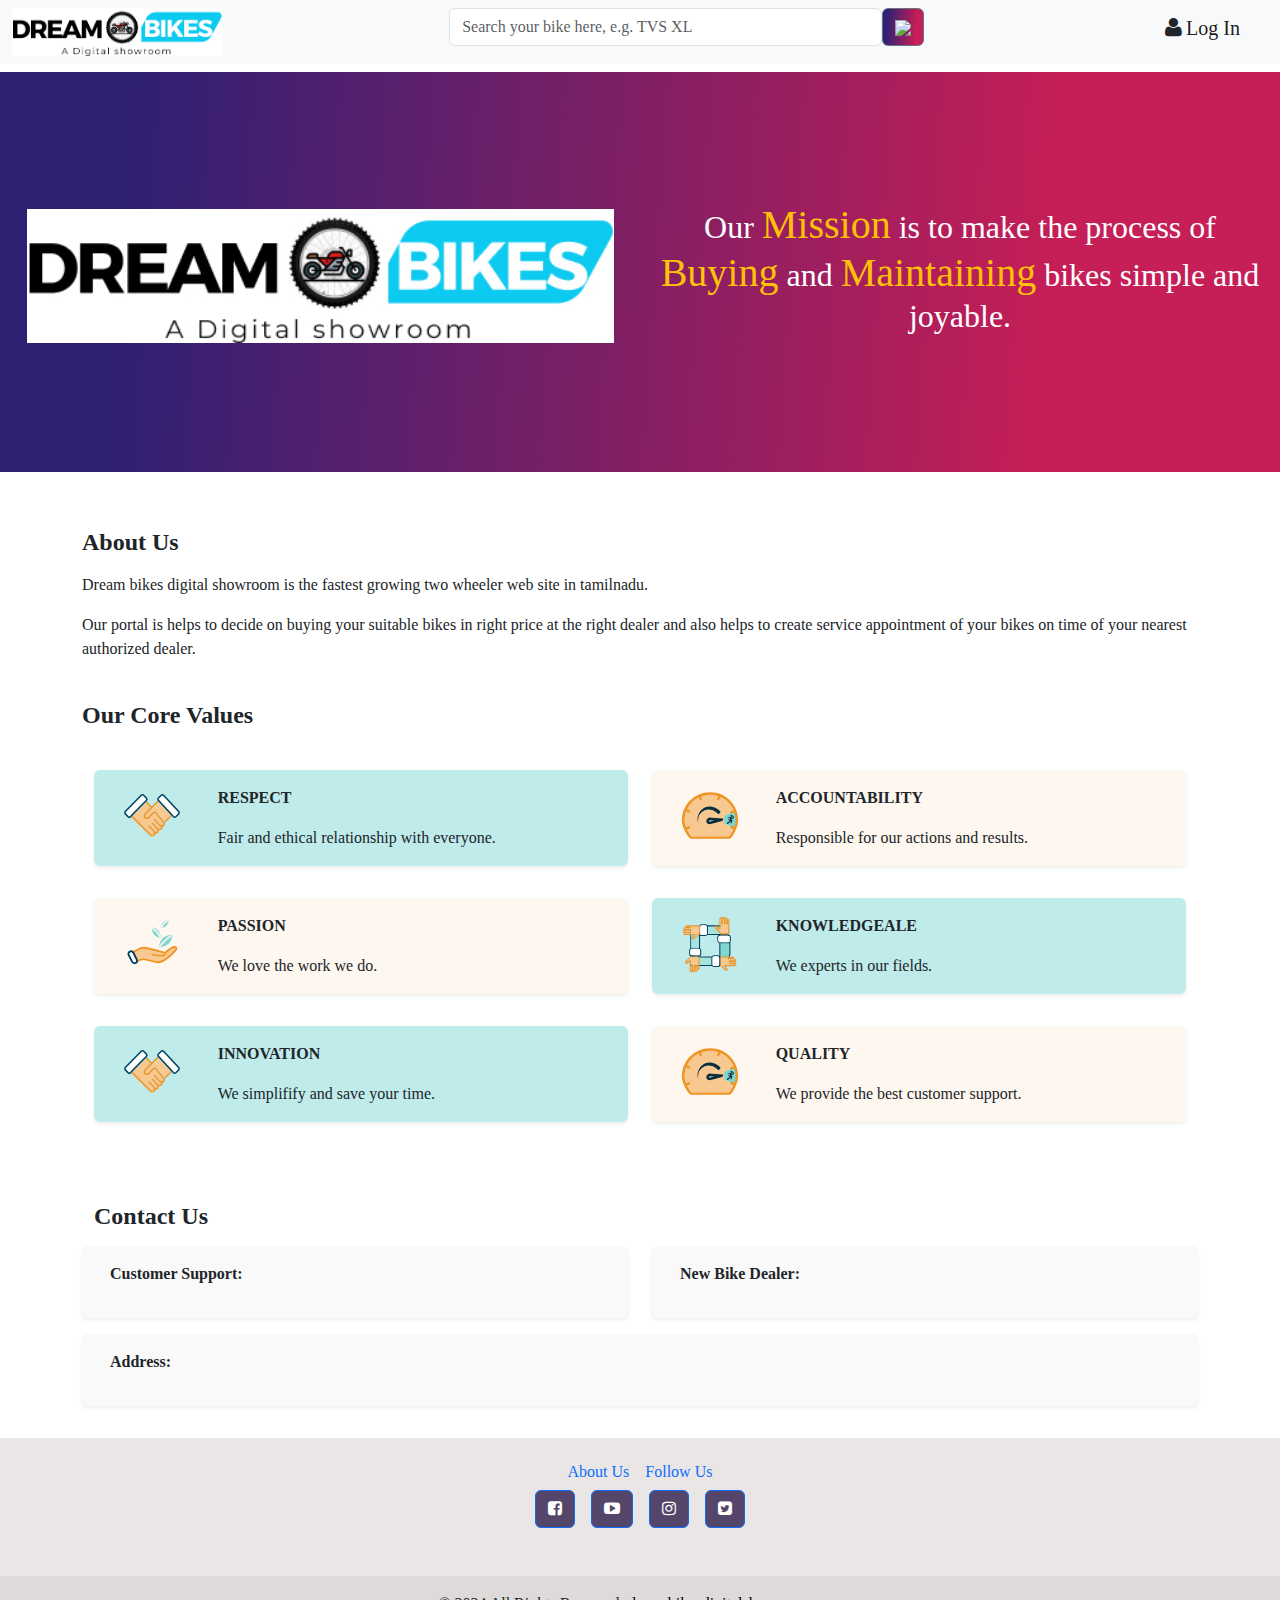
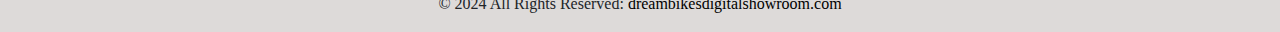
==== aboutus.html @ 4c4a3994 "review" ====
<!DOCTYPE html>
<html lang="en">

<head>
    <meta charset="UTF-8">
    <meta http-equiv="X-UA-Compatible" content="IE=edge">
    <meta name="viewport" content="width=device-width, initial-scale=1.0, maximum-scale=1.0, user-scalable=0" />
    <title>Dream Bikes</title>
    <meta name="keywords"
          content="Get Your Dream Bike With best Price">
    <meta name="description"
          content="Get Your Dream Bike With best Price">
    <link rel="shortcut icon" href="assets/images/favicon/favicon.png">
    <meta name="msapplication-TileColor" content="#ffffff">
    <meta name="msapplication-TileImage" content="/ms-icon-144x144.png">
    <meta name="theme-color" content="#ffffff">
    <meta name="google-site-verification" content="a_r0SxdW-AjEZpv1GcTiHQPYIkS2AwSXOsplBI5V914" />
    <link rel="stylesheet" type="text/css" href="assets/css/bootstrap.min.css" />
    <link rel="stylesheet" type="text/css" href="assets/css/jquery.ui.css">
    <link href="https://fonts.googleapis.com/css?family=Roboto:100,300,400,500,700,900" rel="stylesheet">
    <link rel="stylesheet" type="text/css" href="assets/css/owl.carousel.min.css">
    <link rel="stylesheet" type="text/css" href="assets/css/vendor.css">
    <link rel="stylesheet" type="text/css" href="assets/css/styles.css?ver=1.9" />
    <link rel="stylesheet" type="text/css" href="assets/css/font-awesome.min.css" />
    <link rel="stylesheet" href="owlcarousel/owl.carousel.min.css">
    <link rel="stylesheet" href="owlcarousel/owl.theme.default.min.css">
    <script src="https://code.jquery.com/jquery-3.5.1.slim.min.js"></script>
    <script src="https://cdn.jsdelivr.net/npm/@popperjs/core@2.5.4/dist/umd/popper.min.js"></script>
    <script src="https://maxcdn.bootstrapcdn.com/bootstrap/4.5.2/js/bootstrap.min.js"></script>
    <script src="assets/js/jquery.min.js"></script>
    <script src="assets/js/jquery.ui.js"></script>
    <script src="assets/js/popper.min.js" defer></script>
    <script src="assets/js/bootstrap.min.js" defer></script>
    <script src="assets/js/owl.carousel.min.js" defer></script>
    <script src="assets/js/scripts.js?ver=2.0" defer></script>
    <script src="assets/js/Common.js?ver=2.0" defer></script>
    <link href="https://cdn.jsdelivr.net/npm/bootstrap@5.3.1/dist/css/bootstrap.min.css" rel="stylesheet">
    <script src="https://cdn.jsdelivr.net/npm/bootstrap@5.3.1/dist/js/bootstrap.bundle.min.js"></script>
    <script src="jquery.min.js"></script>
    <script src="owlcarousel/owl.carousel.min.js"></script>
    <script src="https://unpkg.com/aos@2.3.1/dist/aos.js"></script>
    <script src="assets/js/jquery_Clookies.js"></script>
    <link href="https://unpkg.com/aos@2.3.1/dist/aos.css" rel="stylesheet">

    <style>
        .offer-btn {
            width: 100%;
            height: 48px;
            color: #fff;
            background-color: #e53012;
            font-size: 18px;
            font-weight: 700;
            border: none;
            border-radius: 5px;
        }

        .specs {
            display: flex;
            justify-content: space-around;
        }
        /* Tooltip styling */
        .tooltip-inner {
            background-color: #333; /* Tooltip background color */
            color: #fff; /* Tooltip text color */
            border-radius: 4px; /* Tooltip border radius */
            padding: 5px 10px; /* Tooltip padding */
            font-size: 14px; /* Tooltip font size */
        }

        /* Tooltip arrow styling */
        .arrow::before {
            border-top-color: #333 !important; /* Tooltip arrow color */
        }
        /* Styling for Mobile Number input */
        .leadinput {
            border: 2px solid #6ab8ff; /* Red border */
            border-radius: 5px;
            padding: 8px;
        }
        .toast {
            position: fixed;
            top: 20px; /* Adjust top position */
            right: 20px; /* Adjust right position */
            background-color: green;
            padding: 10px 20px;
            border-radius: 5px;
            z-index: 9999;
            display: none;
            color: white
        }

        .hide {
            display: none;
        }

        .show {
            display: block;
        }

        @media (min-width: 768px) {
            #about-us{
            background-image: url('./assets/images/about-us-d_cleanup.jpg');
            background-position: center center;
            background-repeat: no-repeat;
            background-size: 100% 100%;
            height: 400px !important;
            display: flex;
            justify-content: center;
            align-items: center;
        }  
        }

        #about-us{
            /* background-image: url('./assets/images/about-us-d_cleanup.jpg'); */
            background-position: center center;
            background-repeat: no-repeat;
            background-size: 100% 100%;
            height: auto;
            display: flex;
            justify-content: center;
            align-items: center;
            /* background-color: #239ed1; */
            background: linear-gradient(94deg, rgb(48 32 116) 2%, rgb(48 32 116) 11%, rgb(198 30 86) 82%, rgb(198 30 86) 96%);
            margin-top: 1rem;
        }

        .bg-respect{
            background-color: #bfebeb;
        }

        .bg-respect1{
            background-color: #fef7ef;
        }
        .contact-bg{
            background-color:#f9f9f9;
        }

    </style>
</head>

<body>
    <header style="height: 56px;width: 100%;">
        <nav class="navbar navbar-light bg-light fixed-top">
            <div class="container-fluid">
                <div class="row w-100">
                    <div class="col-3">
                        <div class="d-flex">

                            <div></div>
                            <img src="assets/images/logo_png.jpg" alt="Bike logo" class="bike-logo" onclick="frontpage()">
                            <h3 class="mx-2" onclick="frontpage()"></h3>
                        </div>
                    </div>
                    <div class="col-7">
                        <div class="row">
                            <div class="col pr-0">
                                <form class="form-inline d-flex justify-content-center">
                                    <input type="search" id="form1" class="form-control w_80" placeholder="Search your bike here, e.g. TVS XL" onkeyup="searchCity()" />

                                    <!-- <button class="btn btn-outline-success my-2 my-sm-0" type="submit">Search</button> -->
                                    <button type="button" class="btn btn-outline-secondary text-white purple1 ">
                                        <img src="./assets/images/Search.svg" style="height:20px">
                                    </button>
                                </form>
                                <div id="autocompleteResults1" class="w_80"></div>

                            </div>

                        </div>
                    </div>
                    <div class="col-2 p-0">
                        <div class="d-flex justify-content-md-end">
                            <div class="d-flex align-items-center">
                                <i class="fa fa-user fa-lg " aria-hidden="true"> </i>
                            </div>
                            <a class="navbar-brand pl-1" href="login.html" id="loginlable"> Log In</a>
                            <a class="navbar-brand pl-1" id="loginUserName" onclik="Logout()" style="display:none"></a>
                        </div>
                    </div>
                </div>

            </div>
        </nav>
    </header>
    
    <section id="about-us" class="container-fluid">
        <div class="row">
            <div class="col-md-6 d-flex justify-content-center mt-2">
                <img src="assets/images/logo_png.jpg" alt="Bike logo" class="img-fluid">
            </div>
            <div class="col-md-6 my-md-0 my-3 align-self-center text-center">
                <p class="h2 text-white">
                    Our <span class="h1 text-warning">Mission</span>  is to make the process of <span class="h1 text-warning">Buying</span>  and <span class="h1 text-warning">Maintaining</span>   bikes simple and joyable.
                </p>
            </div>
        </div>
    </section>

    <section class="container my-5">
        <div class="row">
            <div class="col-md-12 my-2">
                <p class="h4 fw-bold">About Us</p>

            </div>

            <div class="col-md-12">
                <p>Dream bikes digital showroom is the fastest growing two wheeler web site in tamilnadu.</p>
                <p>Our portal is helps to decide on buying your suitable bikes in right price at the right dealer and also helps to create service appointment of your bikes on time of your nearest authorized dealer. </p>
            </div>

            <div class="col-md-12">
                <p class="fw-bold h4 mt-4 mb-2">Our Core Values</p>
            </div>

            <div class="col-md-12 my-3">
                <div class="row mx-0">
                    <div class="col-md-6 my-3">
                        <div class="card shadow-sm border-0 bg-respect">
                            <div class="card-body">
                                <div class="row mx-0">
                                    <div class="col-md-2 col-3">
                                        <img src="./assets/images/icon-respect.svg" class="img-fluid" alt="">
                                    </div>
                                    <div class="col-md-10 col-9 align-self-center">
                                        <div class="row mx-0">
                                            <div class="col-md-12">
                                                <p class="fw-bold text-uppercase">Respect</p>
                                            </div>
                                            <div class="col-md-12">
                                                Fair and ethical relationship with everyone.
                                            </div>
                                        </div>
                                    </div>
                                </div>
                            </div>
                        </div>

                    </div>
                    <div class="col-md-6 my-3">
                        <div class="card shadow-sm border-0 bg-respect1">
                            <div class="card-body">
                                <div class="row mx-0">
                                    <div class="col-md-2 col-3">
                                        <img src="./assets/images/icon-agile.svg" class="img-fluid" alt="">
                                    </div>
                                    <div class="col-md-10 col-9 align-self-center">
                                        <div class="row mx-0">
                                            <div class="col-md-12">
                                                <p class="fw-bold text-uppercase">Accountability </p>
                                            </div>
                                            <div class="col-md-12">
                                                Responsible for our actions and results.
                                            </div>
                                        </div>
                                    </div>
                                </div>
                            </div>
                        </div>

                    </div>
                    <div class="col-md-6 my-3">
                        <div class="card shadow-sm border-0 bg-respect1">
                            <div class="card-body">
                                <div class="row mx-0">
                                    <div class="col-md-2 col-3">
                                        <img src="./assets/images/icon-ownership.svg" class="img-fluid" alt="">
                                    </div>
                                    <div class="col-md-10 col-9 align-self-center">
                                        <div class="row mx-0">
                                            <div class="col-md-12">
                                                <p class="fw-bold text-uppercase">Passion </p>
                                            </div>
                                            <div class="col-md-12">
                                                We love the work we do.
                                            </div>
                                        </div>
                                    </div>
                                </div>
                            </div>
                        </div>

                    </div>
                    <div class="col-md-6 my-3">
                        <div class="card shadow-sm border-0 bg-respect">
                            <div class="card-body">
                                <div class="row mx-0">
                                    <div class="col-md-2 col-3">
                                        <img src="./assets/images/icon-we-before-i.svg" class="img-fluid" alt="">
                                    </div>
                                    <div class="col-md-10 col-9 align-self-center">
                                        <div class="row mx-0">
                                            <div class="col-md-12">
                                                <p class="fw-bold text-uppercase">Knowledgeale</p>
                                            </div>
                                            <div class="col-md-12">
                                                We experts in our fields.
                                            </div>
                                        </div>
                                    </div>
                                </div>
                            </div>
                        </div>

                    </div>
                    <div class="col-md-6 my-3">
                        <div class="card shadow-sm border-0 bg-respect">
                            <div class="card-body">
                                <div class="row mx-0">
                                    <div class="col-md-2 col-3">
                                        <img class="img-fluid" src="./assets/images/icon-respect.svg" alt="">
                                    </div>
                                    <div class="col-md-10 col-9 align-self-center">
                                        <div class="row mx-0">
                                            <div class="col-md-12">
                                                <p class="fw-bold text-uppercase">Innovation</p>
                                            </div>
                                            <div class="col-md-12">
                                                We simplifify and save your time.
                                            </div>
                                        </div>
                                    </div>
                                </div>
                            </div>
                        </div>

                    </div>
                    <div class="col-md-6 my-3">
                        <div class="card shadow-sm border-0 bg-respect1">
                            <div class="card-body">
                                <div class="row mx-0">
                                    <div class="col-md-2 col-3">
                                        <img class="img-fluid" src="./assets/images/icon-agile.svg" alt="">
                                    </div>
                                    <div class="col-md-10 col-9 align-self-center">
                                        <div class="row mx-0">
                                            <div class="col-md-12">
                                                <p class="fw-bold text-uppercase">Quality </p>
                                            </div>
                                            <div class="col-md-12">
                                                We provide the best customer support.
                                            </div>
                                        </div>
                                    </div>
                                </div>
                            </div>
                        </div>

                    </div>

                </div>
            </div>
        </div>
    </section>

    <section class="contact-us my-4">
        <div class="container">
            <div class="row mx-0">
                <div class="col-md-12">
                    <p class="fw-bold h4">
                        Contact Us
                    </p>
                </div>
            </div>
            <div class="row">
                <div class="col-md-6 my-2">
                    <div class="card shadow-sm border-0 contact-bg">
                        <div class="card-body">
                            <div class="row mx-0">
                                <div class="col-md-4">
                                    <p class="fw-bold">Customer Support:</p>
                                </div>
                                <div class="col-md-8">
                                    <p class="fw-bold" id="customer-support"></p>
                                </div>
                            </div>
                        </div>
                    </div>
                </div>
                <div class="col-md-6 my-2">
                    <div class="card shadow-sm border-0 contact-bg">
                        <div class="card-body">
                            <div class="row mx-0">
                                <div class="col-md-4 align-self-center">
                                    <p class="fw-bold">New Bike Dealer:</p>
                                </div>
                                <div class="col-md-8 align-self-center">
                                    <p class="fw-bold" id="bikeDealer"></p>
                                </div>
                            </div>
                        </div>
                    </div>
                </div>
                <div class="col-md-12 my-2">
                    <div class="card shadow-sm border-0 contact-bg">
                        <div class="card-body">
                            <div class="row mx-0">
                                <div class="col-md-4 align-self-center">
                                    <p class="fw-bold">Address:</p>
                                </div>
                                <div class="col-md-8 align-self-center">
                                    <p class="fw-bold" id="aboutAddress"></p>
                                </div>
                            </div>
                        </div>
                    </div>
                </div>
            </div>
        </div>
    </section>


    <div class="container-fluid mt-3 p-0 ml-0 mr-0">
        <footer class="text-center text-lg-start" style="background-color: #e9e6e5;">
            <!-- Grid container -->
            <div class="container p-4">
                <!--Grid row-->
                <div class="row">
                    <!--Grid column-->
                    <div class="col-md-12 mb-4 mb-md-0">
                        <div class="d-flex justify-content-center gap-3">
                            <h6><a href="./aboutus.html" target="_blank">About Us</a></h6>
                            <h6 style="color: rgba(var(--bs-link-color-rgb))">Follow Us</h6>
                        </div>
                       

                    </div>
                    <!--Grid column-->
                    <!--Grid column-->
                    <div class=" col-md-12 mb-4 mb-md-0">
                        

                        <section class="mb-4 d-flex justify-content-center">
                            <!-- Facebook -->
                            <button type="button" class="btn btn-primary btn-floating mx-2" style="background-color: #54456b;">
                                <i class="fa fa-facebook-square" aria-hidden="true"></i>
                            </button>
                            <button type="button" class="btn btn-primary  btn-floating mx-2" style="background-color: #54456b;">
                                <i class="fa fa-youtube-play" aria-hidden="true"></i>
                            </button>
                            <button type="button" class="btn btn-primary btn-floating mx-2" style="background-color: #54456b;">
                                <i class="fa fa-instagram" aria-hidden="true"></i>
                            </button>
                            <button type="button" class="btn btn-primary btn-floating mx-2" style="background-color: #54456b;">
                                <i class="fa fa-twitter-square" aria-hidden="true"></i>
                            </button>
                        </section>
                    </div>
                    <!--Grid column-->
                </div>
                <!--Grid row-->
            </div>
           
            <!-- Grid container -->
            <!-- Copyright -->
            <div class="text-center p-3" style="background-color: rgba(0, 0, 0, 0.05);">
                © 2024 All Rights Reserved:
                <a class="text-black" href="https://dreambikesdigitalshowroom.com/">dreambikesdigitalshowroom.com</a>
            </div>
            <!-- Copyright -->
        </footer>

    </div>
   <script>
    function frontpage() {
        location.href = "./index.html";
    }
   </script>
</body>
</html>
---- assets/css/styles.css ----
*:focus {
    outline: none !important;
	box-shadow: none !important;
}
@font-face {
    font-family: Barlow;
    src: url("../fonts/Barlow.ttf") format('truetype'), url('../fonts/Barlow.ttf') format('truetype');
    font-weight: 400;
    font-style: normal
    /* #880e4f */
}
body{
	font-family: Barlow !important;
	font-size: 14px;
	-webkit-touch-callout: none;
    background: #fff;
    color: #484848;
    overflow: unset;
	scroll-behavior: smooth;
	margin: 0;
	height: auto;
}
a{
    text-decoration: none !important;
}
.loader-parent{
    position: fixed;
    width: 100%;
    height: 100%;
    background: rgba(255, 255, 255, 0.5);
    top: 0;
    left: 0;
    display: flex;
    align-items: center;
    justify-content: center;
    z-index: 9999; }
  
  .nb-spinner {
    width: 75px;
    height: 75px;
    margin: 0;
    background: transparent;
    border-top: 4px solid #0067ab;
    border-right: 4px solid transparent;
    border-radius: 50%;
    -webkit-animation: 1s spin linear infinite;
    animation: 1s spin linear infinite; }
   
   .cursor-pointer{
    cursor: pointer;
  }
  .card-img-top {
    width: 70% !important;
}
.purple1{
    background: linear-gradient(94deg, rgb(48 32 116) 2%, rgb(48 32 116) 11%,rgb(198 30 86) 82%, rgb(198 30 86) 96%);
}
.reviewinput{
    width: 26px;
    height: 26px;
    color: #484848;
    border-radius: 80%;
    text-align: center;
    border-color: green;
    background-color: white;
    font-weight: 600;
}
td, th {
    border: 1px solid #dddddd;
    text-align: left;
    padding: 8px;
  }
html,body{
	height: 100%;
}
h4{
	font-size: 18px
}
.f12{
	font-size: 12px;
}
.participate{
    margin-top: 2rem !important;
}
#back-img{
	background-image: url("../images/home-top-banner-4.jpg");
	background-color: black;
	background-position: center top;
	height: 490px;
	width: auto;
}
.pt-14{
	padding-top: 14rem!important;
}
.search{
	margin-top: 30px;
    background: #fff;
    padding: 6px 10px;
    position: relative;
    border-radius: 50px;
    text-align: left;
    border: 1px solid #ffe2d9;
}
.search-btn{
	position: absolute;
    top: 0;
    right: 0;
    bottom: 0;
    border: 0;
    background: none;
    font-size: 16px;
    padding: 0 20px;
    background: #ff5821;
    color: #fff;
    transition: 0.3s;
    border-radius: 50px;
    box-shadow: 0px 2px 15px rgba(0, 0, 0, 0.1);
}
.b-0{
	border: 0 !important;
}
.trade-class {
    background-color: #FFFFFF;
    width: 17%;
    padding: 20px;
    border-radius: 8px;
    box-shadow: 0px 0px 12px #0000000a;
    text-align: center;
	border:1px solid #ebebeb;
}
.index-class1_0 {
    display: flex;
    gap: 25px;
    place-content: center;
    width: 100%;
    flex-wrap: wrap;
}
.owl-carousel .owl-nav .owl-next img, .owl-carousel .owl-nav .owl-prev img {
    width: 30px;
    border-radius: 50px !important;
    border: 1px solid #5e50ad;
}
.owl-carousel .owl-nav .owl-next, .owl-carousel .owl-nav .owl-prev {
    height: 36px;
    width: 36px; 
    box-shadow: none;
    -webkit-box-shadow: none;
    -moz-box-shadow: none; 
    background: transparent !important;
    margin: 0 !important;
    border-radius: 50px !important;
}
.owl-next {
    transform: rotate(180deg);
}
.owl-nav{
    top: 100%;
    bottom: 160px;
    text-align: center;
    left: 0;
    right: 0;
    position: relative !important;
    display: flex;
    float: right;
    width: 100%;
    height: 36px;
    margin: 20px auto;
}
.owl-nav .owl-next{
    right: 0px;
}
.owl-nav .owl-prev{
    left: 0px;
}
/* .clr .owl-item.active.center {
    width: auto !important;
} */
.container.textimonialsection.mt-5 {
    height: 235px;
    margin-top: 1px !important;
}
.textimonialsection .owl-item.active .testimonial-class1 h5{
    color: #333333;
}
.textimonialsection .owl-item.active.center{
    /* background-color: #5E50AD; */
    /* border-radius: 5%; */
    color: #FFFFFF;
    min-height: 200px;
    /* background-image: url(../images/SBINEW/landpage_image.jpg); */
    background-position: center;
    /* box-shadow: 3px 2px 12px #0000000a; */
    background-size: cover;
}
.owl-nav {
    width: 100%;
    position: absolute;
    top: 45%;
}

.owl-nav .owl-prev, .owl-nav .owl-next {
    position: absolute;
}

.owl-nav .owl-prev {
    left: 0px;
}

.owl-nav .owl-next {
    right: 0px;
}

.owl-nav .prev-slide {
    position: absolute;
    width: 55px;
    height: 55px;
    margin-left: -23px;
} 
.owl-nav .next-slide {
    position: absolute;
    width: 55px;
    height: 55px;
    margin-left: -30px;
} 
.bikeshadow:hover{
    box-shadow:0 8px 16px 0 rgba(0, 0, 0, 0.2)
}
/* .bikeshadow :hover{
    transform: scale(1.1);
} */

@-webkit-keyframes spin {
    from {
      -webkit-transform: rotate(0deg);
      transform: rotate(0deg); }
    to {
      -webkit-transform: rotate(360deg);
      transform: rotate(360deg); } }
  
  @keyframes spin {
    from {
      -webkit-transform: rotate(0deg);
      transform: rotate(0deg); }
    to {
      -webkit-transform: rotate(360deg);
      transform: rotate(360deg); } 
  }
  @media   (min-width:375px){
    .w_80 {
        width: 80% !important;
    }
}
@media only screen and (max-width: 600px) {
	.trade-class{
        width: 44%;
        padding: 20px;
    }
    /* .w_80 {
        width: 100% !important;
    } */
    .circle {
        position: absolute;
        border-radius: 50%;
        width: 24% !important;
        height: 40% !important;
        top: 50%;
        left: 50%;
        transform: translate(-50%, -50%);
    }
    .bike-logo{
        width: 100px !important;
    }
	.index-class1_0{
        display: flex; 
        gap: 20px; 
        place-content: center;
        width: 100%;
        flex-wrap: wrap;
    }
    .amazon{
        border-style: dotted;
        width: 100% !important;
        padding: 3px;
    }
    .participate{
        margin-top: 0rem ;
    }
}
.item-card-title i{  
    font-size:15px;
    transition:1s;
    cursor:pointer;
    color:#ffa710
  }
  .card-title i:hover{
    transform: scale(1.25) rotate(100deg); 
    color:#18d4ca;
    
  }
  /* .card:hover{
    transform: scale(1.05);
    box-shadow: 10px 10px 15px rgba(0,0,0,0.3);
  } */
  .card-text{
    height:40px;  
  }
  
  .card::before, .card::after {
    position: absolute;
    top: 0;
    right: 0;
    bottom: 0;
    left: 0;
    transform: scale3d(0, 0, 1);
    transition: transform .3s ease-out 0s;
    background: rgba(255, 255, 255, 0.1);
    content: '';
    pointer-events: none;
  }
  .card::before {
    transform-origin: left top;
  }
  .card::after {
    transform-origin: right bottom;
  }
  .card:hover::before, .card:hover::after, .card:focus::before, .card:focus::after {
    transform: scale3d(1, 1, 1);
  }

  /* .loveback-img{
	background-image: url("../images/get-final-price-banner.jpg");
	background-color: black;
	background-position: center top;
	height: 490px;
	width: auto;
} */
.loveback-img{
 background:linear-gradient(rgba(0, 0, 0, 0.31), rgba(0, 0, 0, 0.31)) 0% 0% / cover, url("../images/get-final-price-banner.jpg") center center no-repeat;
    margin-top: 20px;
    margin-bottom: 20px;
    height: 450px;
}
.h-550{
    height: 550px;
}
.f-12{
    font-size: 12px;
}
.f-14{
    font-size: 14px;
}
.w_80 {
    width: 60% !important;
}
.border_green{
    border-color: #7fd7cf !important;
 
}
.border_color{
    border-style: solid;
  border-width: 2px;
  border-image: linear-gradient(94deg, rgb(31 31 64) 2%, rgb(164 35 98) 11%,rgb(204 9 74) 82%, rgb(39 37 71) 96%) 1 !important;

}
.cardlogback{
    background: linear-gradient(94deg, rgb(31 31 64) 2%, rgb(164 35 98) 11%,rgb(204 9 74) 82%, rgb(39 37 71) 96%);
    color: white !important;
    font-size: 18px;
}
.img-fluid1{
    width: 15%;
}
.border_red{
    color: red;
    border: 1px solid red;
}
.amazon{
    border-style: dotted;
    width: 85%;
    padding: 3px;
}
.ms-n5{
    border-radius: 6px 0px 0px 6px !important;
}
.br-7{
    border-radius: 7px;
}
.pt-7{
    padding-top: 7rem !important;
}

body{background-color:#eee}.btn-sm{width:100px}.card{width:100%;background-color:#fff}

.w-80{
    width: 80% !important
    ;
}

.text-grey{
    color: #aaa;
}
.mb-12{
    margin-bottom: 12px;
}
.card-bg{
    background-color: #f9f9f9;
}
.carousel-dark .carousel-indicators [data-bs-target] {
    background-color: white !important;
}
/* .card-color{
    background: #f9f9f9;
} */
.bike-logo{
    width: 210px;
}
.footer-sec{
    background: #002b51;
    color: white;
  }
  
  .copy {
    font-size: 12px;
    padding: 10px;
    border-top: 1px solid #FFFFFF;
  }
  .table_border{
    border-color: white !important;
    border-radius: 5%;
  }
  .table-bordered {
    width: 100%;
    border-collapse: collapse;
}
.table-bordered td {
    border: 1px solid white;
    border-radius: 5%;
    padding: 10px;
}
.table-bordered img {
    max-width: 100%;
    height: auto;
    display: block;
    margin: 0 auto;
}

/* Media query for mobile view / */
@media (max-width: 768px) {
    .table-bordered tr {
        display: block;
    }
    .table-bordered td {
        width: 20%; 
        box-sizing: border-box;
        clear: both;
    }
}

.mt-6{
    margin-top: 6rem!important;
}

.f-15{
    font-size: 15px;
}

.image-container{
    background-size: contain;
    background-position: center;
    background-repeat: no-repeat;
    width: 100%;
    height: 100%;
}
.autocomplete-option {
    padding: 10px;
    cursor: pointer;
    background-color: #fff; 
    border-bottom: 1px solid #d4d4d4;
  }
  .autocomplete-option:hover{
    background-color: #0a58ca;
    color: #fff;
  }
  .autocomplete-option:active{
    background-color: #0a58ca;
    color: #fff;
  }
  #pincodeResult{
    display: none;
  }
/* .form-outline {
    position: relative;
    margin-bottom: 1rem; 
  }
  
  .form-label {
    position: absolute;
    top: 0;
    left: 0;
    transform: translateY(-50%);
    pointer-events: none; 
    transition: all 0.3s ease; 
  }
  
  .form-control:focus + .form-label,
  .form-control:not(:placeholder-shown) + .form-label {
    font-size: 0.75rem; 
    transform: translateY(-100%);
    color: #6c757d; 
  }*/
  .h-400{
    background-color: black;
	background-position: center top;
	height: 360px;
  }
  /* .carousel-control-prev-icon {
    background-image: url('../assets/images/leftarrowNew.png') !important;
  } */

  .wrapper {
    width: 500px;
    height: 500px;
    position: absolute;
    left: 50%;
    top: 50%;
    transform: translate(-50%, -50%);
    border-radius: 5px;
    background-image: linear-gradient(to top, #accbee 0%, #e7f0fd 100%);
    overflow: hidden;
  }
  
  .wave {
    width: 1000px;
    height: 1025px;
    position: absolute;
    top: -25%;
    left: 50%;
    margin-left: -500px;
    margin-top: -500px;
    border-radius: 35%;
    background: rgba(255, 255, 255, .75);
    animation: wave 15s infinite linear;
  }
  
  @keyframes wave {
    from { transform: rotate(0deg);}
    from { transform: rotate(360deg);}
  }
  .headdesign{
  background: linear-gradient(94deg, rgb(48 32 116) 2%, rgb(48 32 116) 11%,rgb(198 30 86) 82%, rgb(198 30 86) 96%);;
    width: 100%;
    border: 2px solid #645353;
    padding: 10px;
    /* border-top-right-radius: 150px 61px; */
    color: white;
    margin-left: 2px !important;
  }
  .b_color{
    border: 2px solid black !important;
    /* border-style: solid;
    border-width: 3px !important;
    border-image: linear-gradient(94deg, rgb(31 31 64) 2%, rgb(164 35 98) 11%,rgb(204 9 74) 82%, rgb(39 37 71) 96%) 1 !important; */
  }
  .mt-9{
	margin-top: 9rem !important;
}

.w-18{
	width:18rem;
	height:18rem;
}

.w-16{
	width:16rem;
	height:16rem;
}
#showAll a:not([href]) {
    color: blue !important;
    cursor: pointer !important;
}

#showLess a:not([href]) {
    color: blue !important;
    cursor: pointer !important;
}
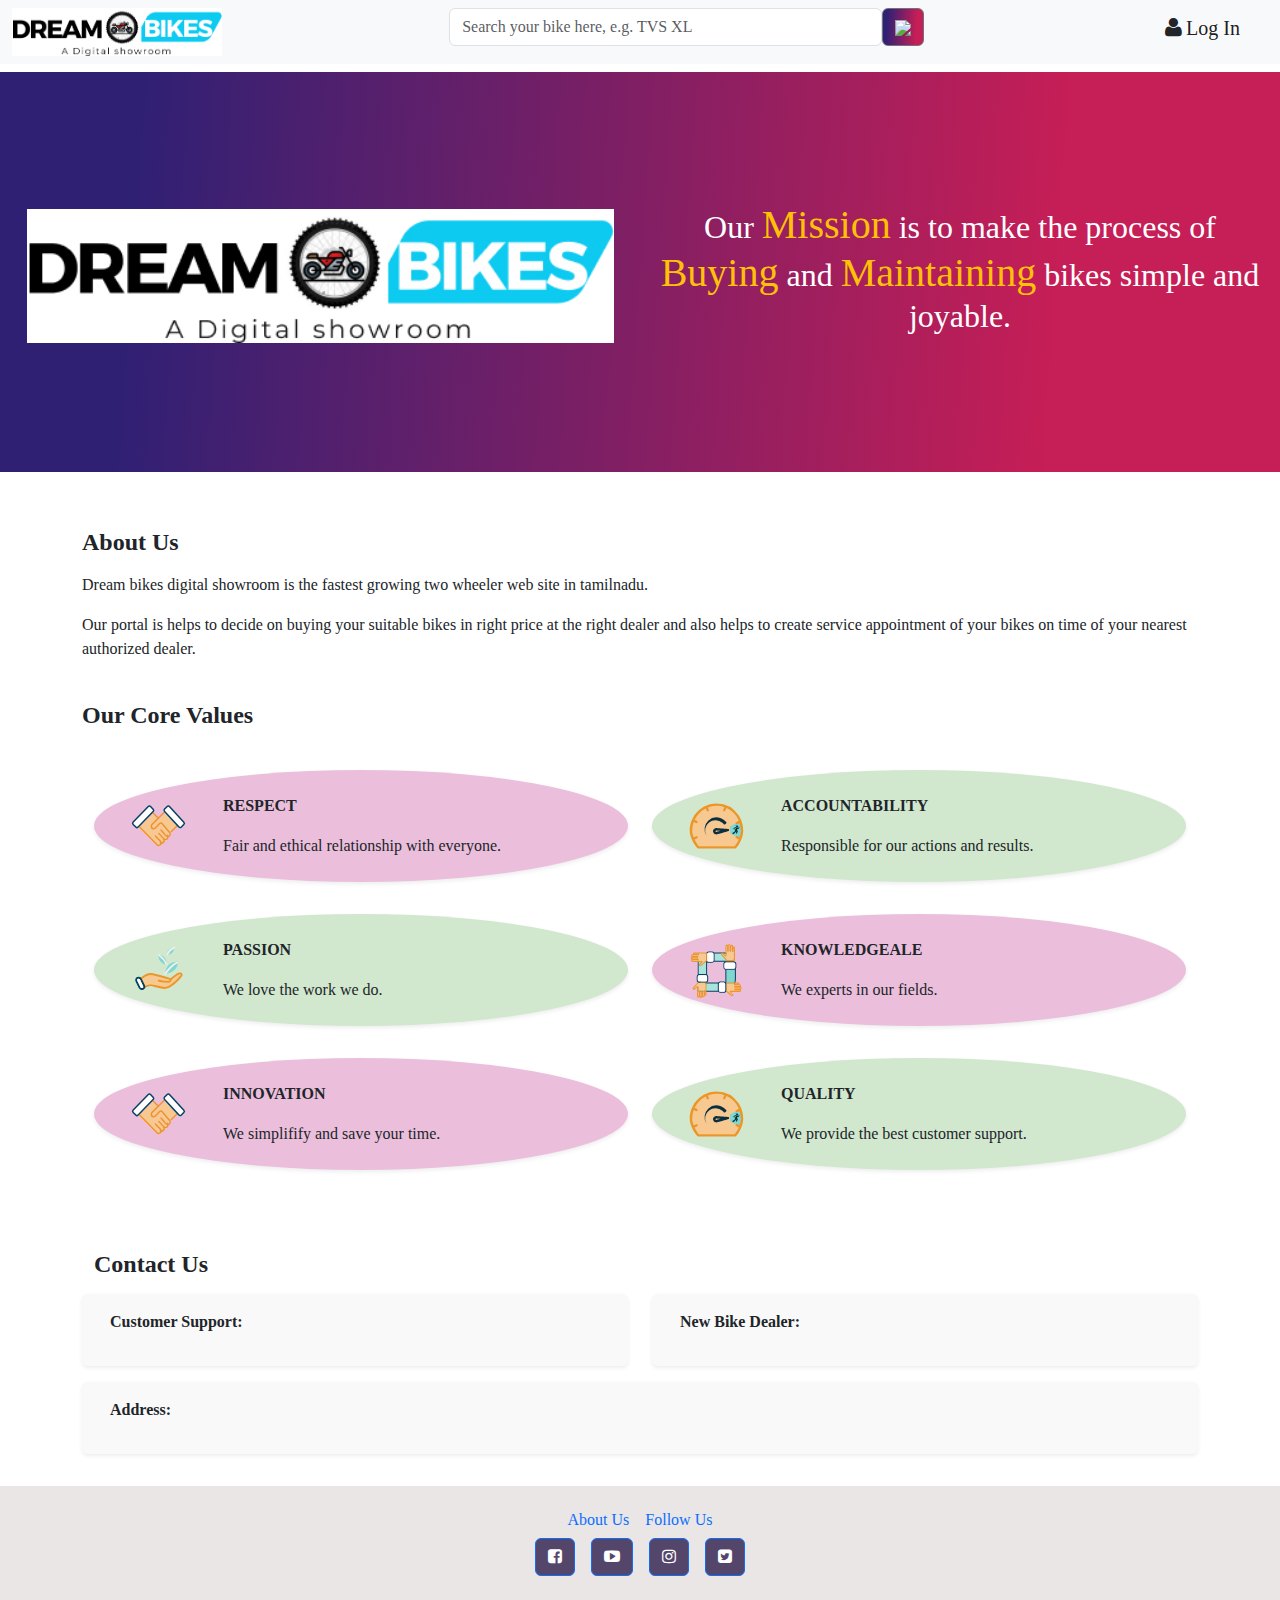
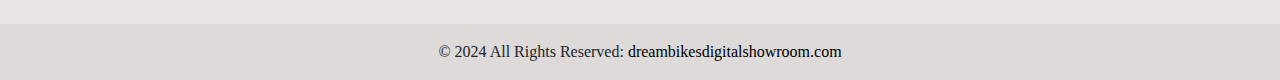
==== commit 9006e399: "review" ====
--- a/aboutus.html
+++ b/aboutus.html
@@ -32,7 +32,7 @@
     <script src="assets/js/popper.min.js" defer></script>
     <script src="assets/js/bootstrap.min.js" defer></script>
     <script src="assets/js/owl.carousel.min.js" defer></script>
-    <script src="assets/js/scripts.js?ver=2.0" defer></script>
+    <script src="assets/js/about.js?ver=2.0" defer></script>
     <script src="assets/js/Common.js?ver=2.0" defer></script>
     <link href="https://cdn.jsdelivr.net/npm/bootstrap@5.3.1/dist/css/bootstrap.min.css" rel="stylesheet">
     <script src="https://cdn.jsdelivr.net/npm/bootstrap@5.3.1/dist/js/bootstrap.bundle.min.js"></script>
@@ -125,11 +125,13 @@
         }
 
         .bg-respect{
-            background-color: #bfebeb;
+            background-color: #ebbfdc;
+            border-radius: 50%;
         }
 
         .bg-respect1{
-            background-color: #fef7ef;
+            background-color: #d1e8ce;
+            border-radius: 50%;
         }
         .contact-bg{
             background-color:#f9f9f9;
@@ -215,10 +217,10 @@
             <div class="col-md-12 my-3">
                 <div class="row mx-0">
                     <div class="col-md-6 my-3">
-                        <div class="card shadow-sm border-0 bg-respect">
-                            <div class="card-body">
-                                <div class="row mx-0">
-                                    <div class="col-md-2 col-3">
+                        <div class="card shadow-sm p-2 border-0 bg-respect">
+                            <div class="card-body">
+                                <div class="row mx-0">
+                                    <div class="col-md-2 col-3 d-flex">
                                         <img src="./assets/images/icon-respect.svg" class="img-fluid" alt="">
                                     </div>
                                     <div class="col-md-10 col-9 align-self-center">
@@ -237,10 +239,10 @@
 
                     </div>
                     <div class="col-md-6 my-3">
-                        <div class="card shadow-sm border-0 bg-respect1">
-                            <div class="card-body">
-                                <div class="row mx-0">
-                                    <div class="col-md-2 col-3">
+                        <div class="card shadow-sm p-2 border-0 bg-respect1">
+                            <div class="card-body">
+                                <div class="row mx-0">
+                                    <div class="col-md-2 col-3 d-flex">
                                         <img src="./assets/images/icon-agile.svg" class="img-fluid" alt="">
                                     </div>
                                     <div class="col-md-10 col-9 align-self-center">
@@ -259,10 +261,10 @@
 
                     </div>
                     <div class="col-md-6 my-3">
-                        <div class="card shadow-sm border-0 bg-respect1">
-                            <div class="card-body">
-                                <div class="row mx-0">
-                                    <div class="col-md-2 col-3">
+                        <div class="card shadow-sm p-2 border-0 bg-respect1">
+                            <div class="card-body">
+                                <div class="row mx-0">
+                                    <div class="col-md-2 col-3 d-flex">
                                         <img src="./assets/images/icon-ownership.svg" class="img-fluid" alt="">
                                     </div>
                                     <div class="col-md-10 col-9 align-self-center">
@@ -281,10 +283,10 @@
 
                     </div>
                     <div class="col-md-6 my-3">
-                        <div class="card shadow-sm border-0 bg-respect">
-                            <div class="card-body">
-                                <div class="row mx-0">
-                                    <div class="col-md-2 col-3">
+                        <div class="card shadow-sm p-2 border-0 bg-respect">
+                            <div class="card-body">
+                                <div class="row mx-0">
+                                    <div class="col-md-2 col-3 d-flex">
                                         <img src="./assets/images/icon-we-before-i.svg" class="img-fluid" alt="">
                                     </div>
                                     <div class="col-md-10 col-9 align-self-center">
@@ -303,10 +305,10 @@
 
                     </div>
                     <div class="col-md-6 my-3">
-                        <div class="card shadow-sm border-0 bg-respect">
-                            <div class="card-body">
-                                <div class="row mx-0">
-                                    <div class="col-md-2 col-3">
+                        <div class="card shadow-sm p-2 border-0 bg-respect">
+                            <div class="card-body">
+                                <div class="row mx-0">
+                                    <div class="col-md-2 col-3 d-flex">
                                         <img class="img-fluid" src="./assets/images/icon-respect.svg" alt="">
                                     </div>
                                     <div class="col-md-10 col-9 align-self-center">
@@ -325,10 +327,10 @@
 
                     </div>
                     <div class="col-md-6 my-3">
-                        <div class="card shadow-sm border-0 bg-respect1">
-                            <div class="card-body">
-                                <div class="row mx-0">
-                                    <div class="col-md-2 col-3">
+                        <div class="card shadow-sm p-2 border-0 bg-respect1">
+                            <div class="card-body">
+                                <div class="row mx-0">
+                                    <div class="col-md-2 col-3 d-flex">
                                         <img class="img-fluid" src="./assets/images/icon-agile.svg" alt="">
                                     </div>
                                     <div class="col-md-10 col-9 align-self-center">
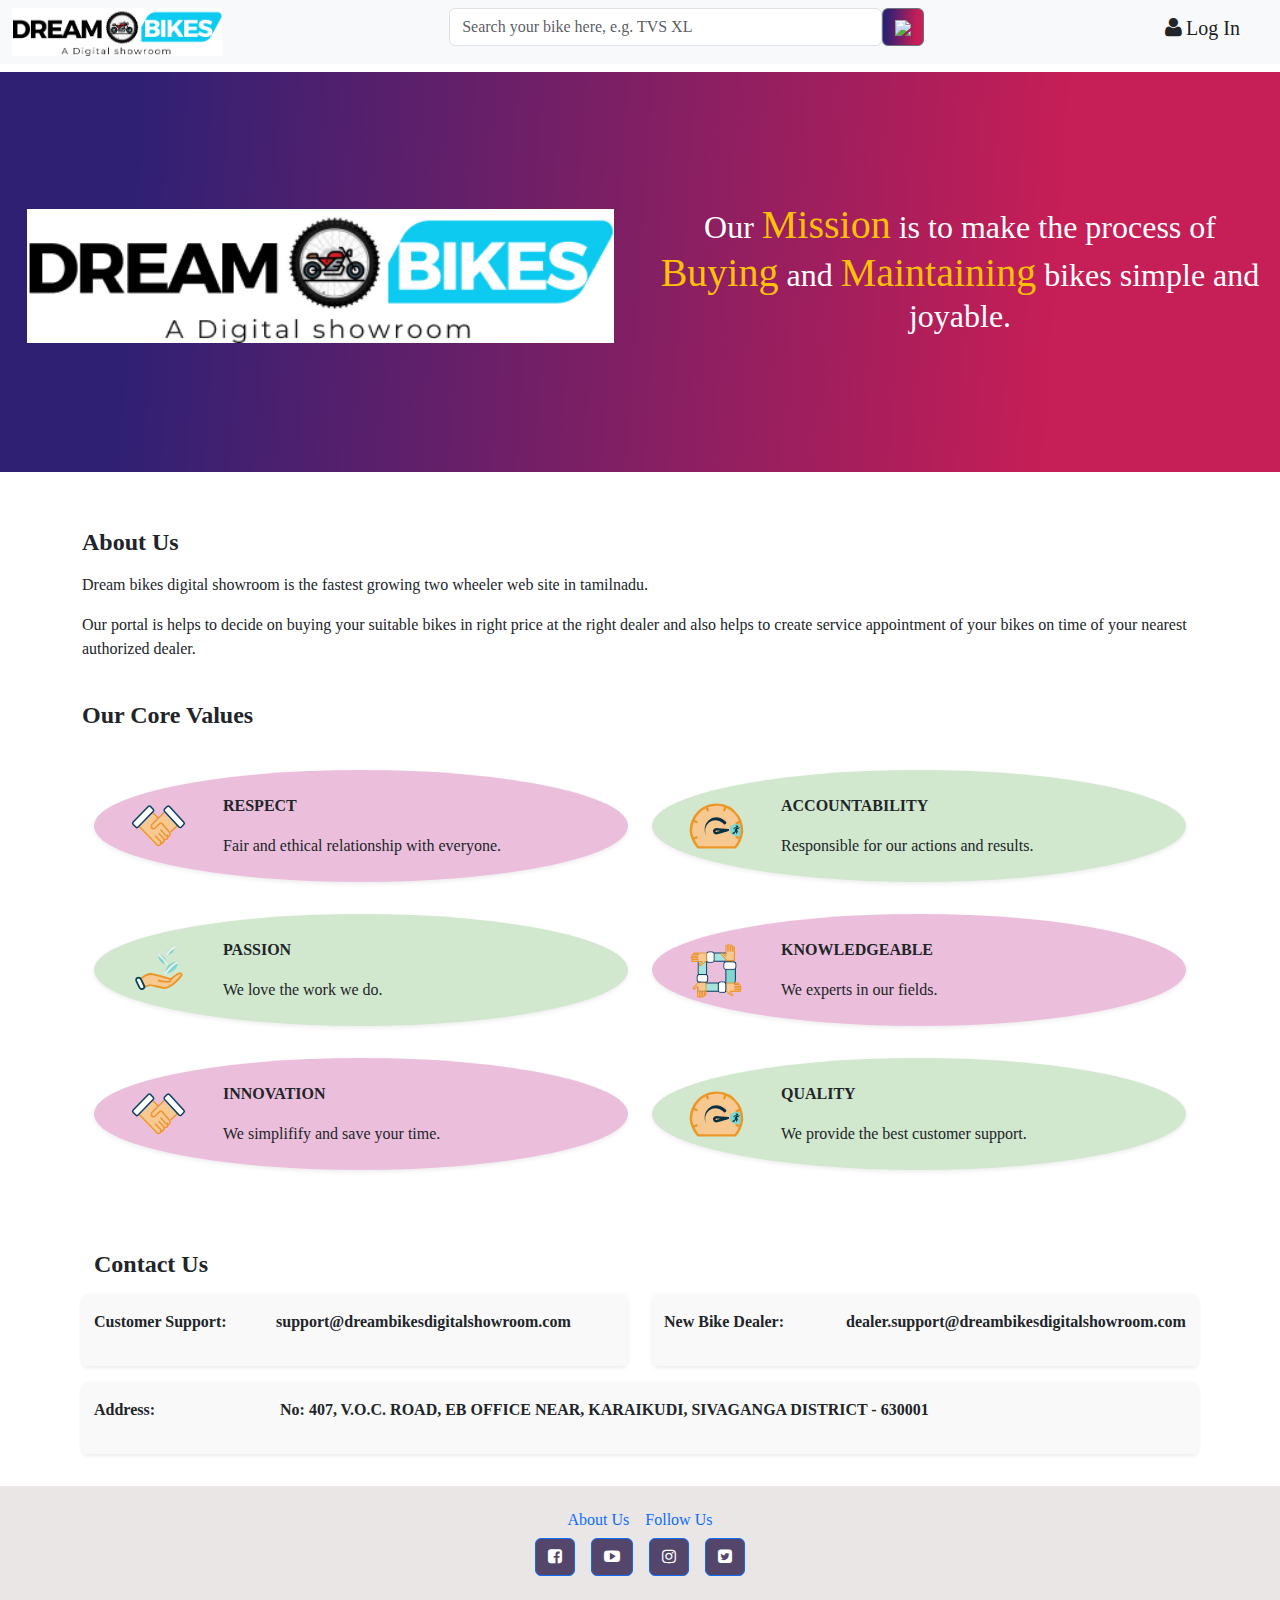
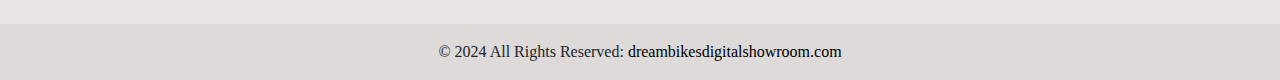
==== commit b706fe05: "changes" ====
--- a/aboutus.html
+++ b/aboutus.html
@@ -292,7 +292,7 @@
                                     <div class="col-md-10 col-9 align-self-center">
                                         <div class="row mx-0">
                                             <div class="col-md-12">
-                                                <p class="fw-bold text-uppercase">Knowledgeale</p>
+                                                <p class="fw-bold text-uppercase">Knowledgeable</p>
                                             </div>
                                             <div class="col-md-12">
                                                 We experts in our fields.
@@ -366,13 +366,13 @@
             <div class="row">
                 <div class="col-md-6 my-2">
                     <div class="card shadow-sm border-0 contact-bg">
-                        <div class="card-body">
+                        <div class="card-body px-0">
                             <div class="row mx-0">
-                                <div class="col-md-4">
+                                <div class="col-md-4 col-4">
                                     <p class="fw-bold">Customer Support:</p>
                                 </div>
-                                <div class="col-md-8">
-                                    <p class="fw-bold" id="customer-support"></p>
+                                <div class="col-md-8 col-8">
+                                    <p class="fw-bold" id="customer-support">support@dreambikesdigitalshowroom.com</p>
                                 </div>
                             </div>
                         </div>
@@ -380,13 +380,13 @@
                 </div>
                 <div class="col-md-6 my-2">
                     <div class="card shadow-sm border-0 contact-bg">
-                        <div class="card-body">
+                        <div class="card-body px-0">
                             <div class="row mx-0">
-                                <div class="col-md-4 align-self-center">
+                                <div class="col-md-4 col-4 align-self-center">
                                     <p class="fw-bold">New Bike Dealer:</p>
                                 </div>
-                                <div class="col-md-8 align-self-center">
-                                    <p class="fw-bold" id="bikeDealer"></p>
+                                <div class="col-md-8 col-8 align-self-center">
+                                    <p class="fw-bold" id="bikeDealer">dealer.support@dreambikesdigitalshowroom.com</p>
                                 </div>
                             </div>
                         </div>
@@ -394,13 +394,15 @@
                 </div>
                 <div class="col-md-12 my-2">
                     <div class="card shadow-sm border-0 contact-bg">
-                        <div class="card-body">
+                        <div class="card-body px-0">
                             <div class="row mx-0">
-                                <div class="col-md-4 align-self-center">
-                                    <p class="fw-bold">Address:</p>
-                                </div>
-                                <div class="col-md-8 align-self-center">
-                                    <p class="fw-bold" id="aboutAddress"></p>
+                                <div class="col-md-2 col-4 align-self-center">
+                                    <p class="fw-bold">Address: </p>
+                                </div>
+                                <div class="col-md-10 col-8 align-self-center">
+                                    <p class="fw-bold" id="aboutAddress">No: 407, V.O.C. ROAD,
+                                        EB OFFICE NEAR,
+                                        KARAIKUDI, SIVAGANGA DISTRICT - 630001</p>
                                 </div>
                             </div>
                         </div>
--- a/assets/css/styles.css
+++ b/assets/css/styles.css
@@ -225,6 +225,14 @@
 .bikeshadow:hover{
     box-shadow:0 8px 16px 0 rgba(0, 0, 0, 0.2)
 }
+.owl-next.disabled{
+    opacity: 0.5;
+    cursor: default
+}
+.owl-prev.disabled{
+    opacity: 0.5;
+    cursor: default
+}
 /* .bikeshadow :hover{
     transform: scale(1.1);
 } */
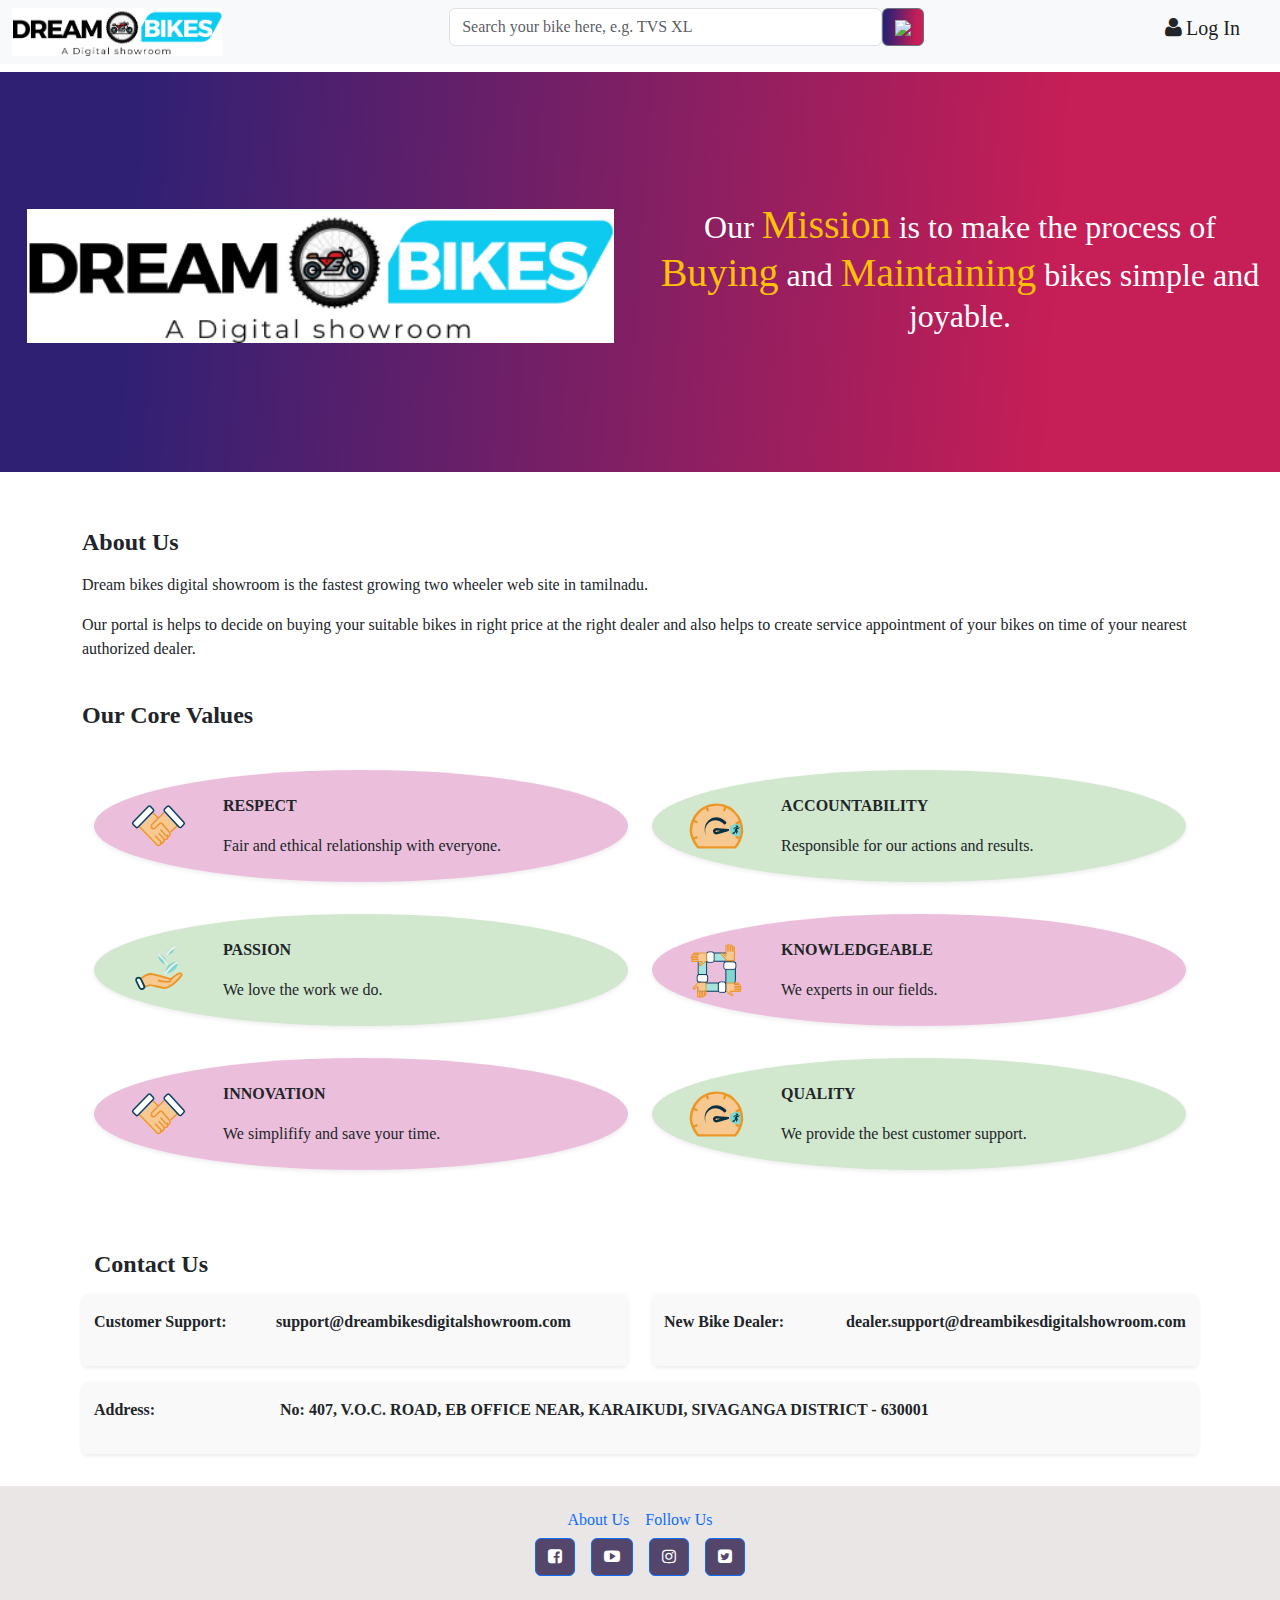
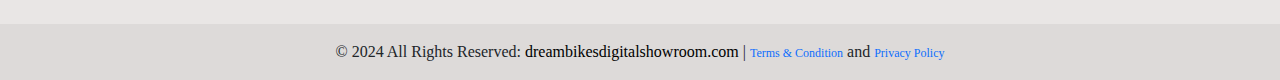
==== commit 74e58919: "comitted by satheesh" ====
--- a/aboutus.html
+++ b/aboutus.html
@@ -425,13 +425,13 @@
                             <h6><a href="./aboutus.html" target="_blank">About Us</a></h6>
                             <h6 style="color: rgba(var(--bs-link-color-rgb))">Follow Us</h6>
                         </div>
-                       
+
 
                     </div>
                     <!--Grid column-->
                     <!--Grid column-->
                     <div class=" col-md-12 mb-4 mb-md-0">
-                        
+
 
                         <section class="mb-4 d-flex justify-content-center">
                             <!-- Facebook -->
@@ -453,14 +453,17 @@
                 </div>
                 <!--Grid row-->
             </div>
-           
-            <!-- Grid container -->
-            <!-- Copyright -->
+
             <div class="text-center p-3" style="background-color: rgba(0, 0, 0, 0.05);">
-                © 2024 All Rights Reserved:
-                <a class="text-black" href="https://dreambikesdigitalshowroom.com/">dreambikesdigitalshowroom.com</a>
-            </div>
-            <!-- Copyright -->
+                <span>
+                    © 2024 All Rights Reserved:
+                    <a class="text-black" href="https://dreambikesdigitalshowroom.com/">dreambikesdigitalshowroom.com</a>
+                </span>
+                <span>
+                    | <small class="tnc"><a class="o-elzeOy" target="_blank" href="assets/pdf/visitor-agreement.pdf">Terms & Condition</a></small> and <small class="tnc"><a class="o-elzeOy" target="_blank" href="assets/pdf/privacy-policy.pdf">Privacy Policy</a></small>
+                </span>
+
+            </div>
         </footer>
 
     </div>
--- a/assets/css/styles.css
+++ b/assets/css/styles.css
@@ -590,4 +590,7 @@
 #showLess a:not([href]) {
     color: blue !important;
     cursor: pointer !important;
+}
+.tnc {
+    font-size: 12px;
 }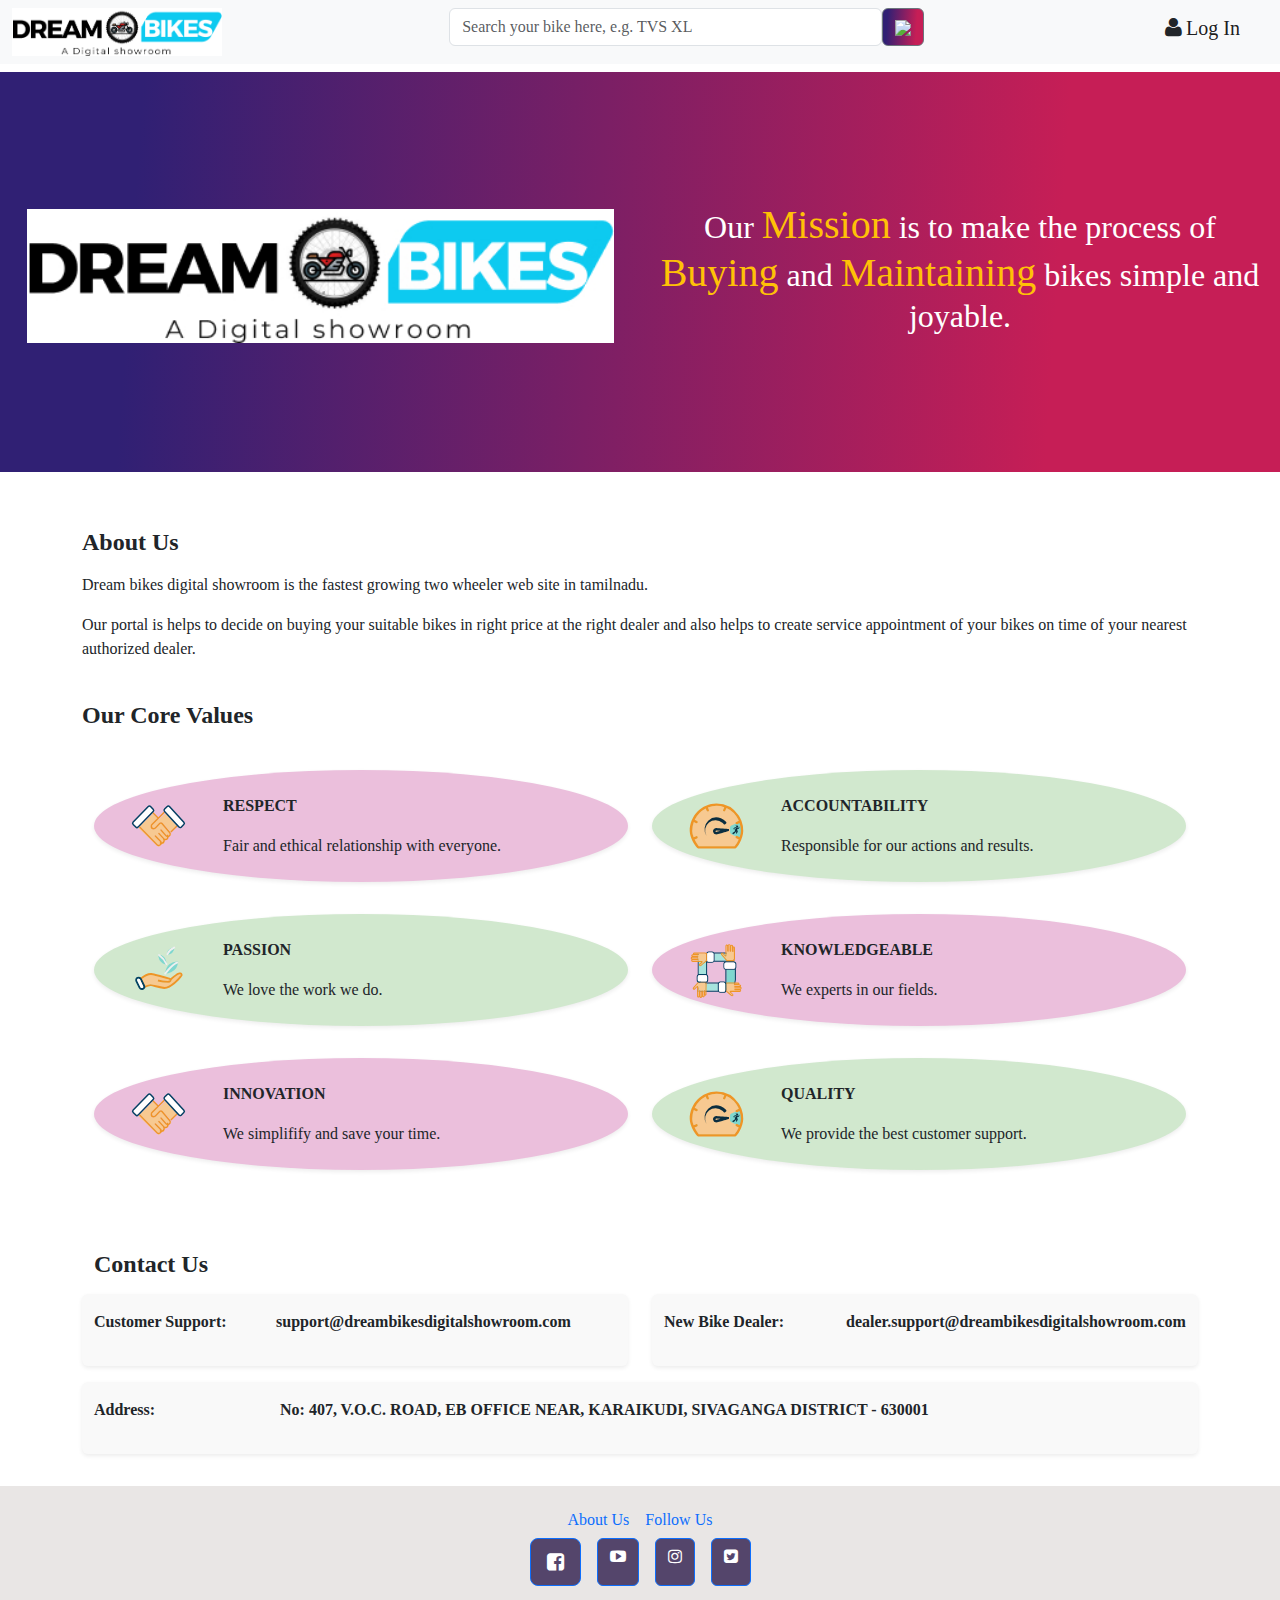
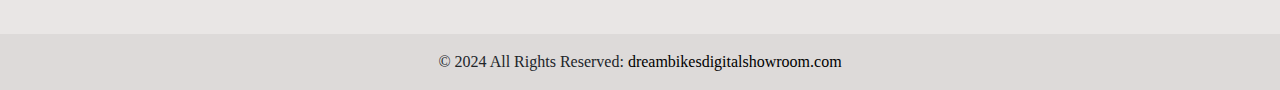
==== commit 020c3704: "changes" ====
--- a/aboutus.html
+++ b/aboutus.html
@@ -425,45 +425,42 @@
                             <h6><a href="./aboutus.html" target="_blank">About Us</a></h6>
                             <h6 style="color: rgba(var(--bs-link-color-rgb))">Follow Us</h6>
                         </div>
-
+                       
 
                     </div>
                     <!--Grid column-->
                     <!--Grid column-->
                     <div class=" col-md-12 mb-4 mb-md-0">
-
+                        
 
                         <section class="mb-4 d-flex justify-content-center">
                             <!-- Facebook -->
-                            <button type="button" class="btn btn-primary btn-floating mx-2" style="background-color: #54456b;">
+                            <a  href=https://www.facebook.com/profile.php?id=61557390642477&mibextid=ZbWKwL" target="_blank" class="btn btn-primary btn-lg btn-floating mx-2" style="background-color: #54456b;">
                                 <i class="fa fa-facebook-square" aria-hidden="true"></i>
-                            </button>
-                            <button type="button" class="btn btn-primary  btn-floating mx-2" style="background-color: #54456b;">
+                            </a>
+                            <a href="http://www.youtube.com/@DreamBikesDigitalShowroom" target="_blank" class="btn btn-primary  btn-floating mx-2" style="background-color: #54456b;">
                                 <i class="fa fa-youtube-play" aria-hidden="true"></i>
-                            </button>
-                            <button type="button" class="btn btn-primary btn-floating mx-2" style="background-color: #54456b;">
+                            </a>
+                            <a  href="https://www.instagram.com/dream_bikes_digital_showroom?igsh=ZHE5cHJyaHlxcjRo" target="_blank" class="btn btn-primary btn-floating mx-2" style="background-color: #54456b;">
                                 <i class="fa fa-instagram" aria-hidden="true"></i>
-                            </button>
-                            <button type="button" class="btn btn-primary btn-floating mx-2" style="background-color: #54456b;">
+                            </a>
+                            <a  href="https://x.com/DreamBikes_DS?s=08" target="_blank" class="btn btn-primary btn-floating mx-2" style="background-color: #54456b;">
                                 <i class="fa fa-twitter-square" aria-hidden="true"></i>
-                            </button>
+                            </a>
                         </section>
                     </div>
                     <!--Grid column-->
                 </div>
                 <!--Grid row-->
             </div>
-
+           
+            <!-- Grid container -->
+            <!-- Copyright -->
             <div class="text-center p-3" style="background-color: rgba(0, 0, 0, 0.05);">
-                <span>
-                    © 2024 All Rights Reserved:
-                    <a class="text-black" href="https://dreambikesdigitalshowroom.com/">dreambikesdigitalshowroom.com</a>
-                </span>
-                <span>
-                    | <small class="tnc"><a class="o-elzeOy" target="_blank" href="assets/pdf/visitor-agreement.pdf">Terms & Condition</a></small> and <small class="tnc"><a class="o-elzeOy" target="_blank" href="assets/pdf/privacy-policy.pdf">Privacy Policy</a></small>
-                </span>
-
-            </div>
+                © 2024 All Rights Reserved:
+                <a class="text-black" href="https://dreambikesdigitalshowroom.com/">dreambikesdigitalshowroom.com</a>
+            </div>
+            <!-- Copyright -->
         </footer>
 
     </div>
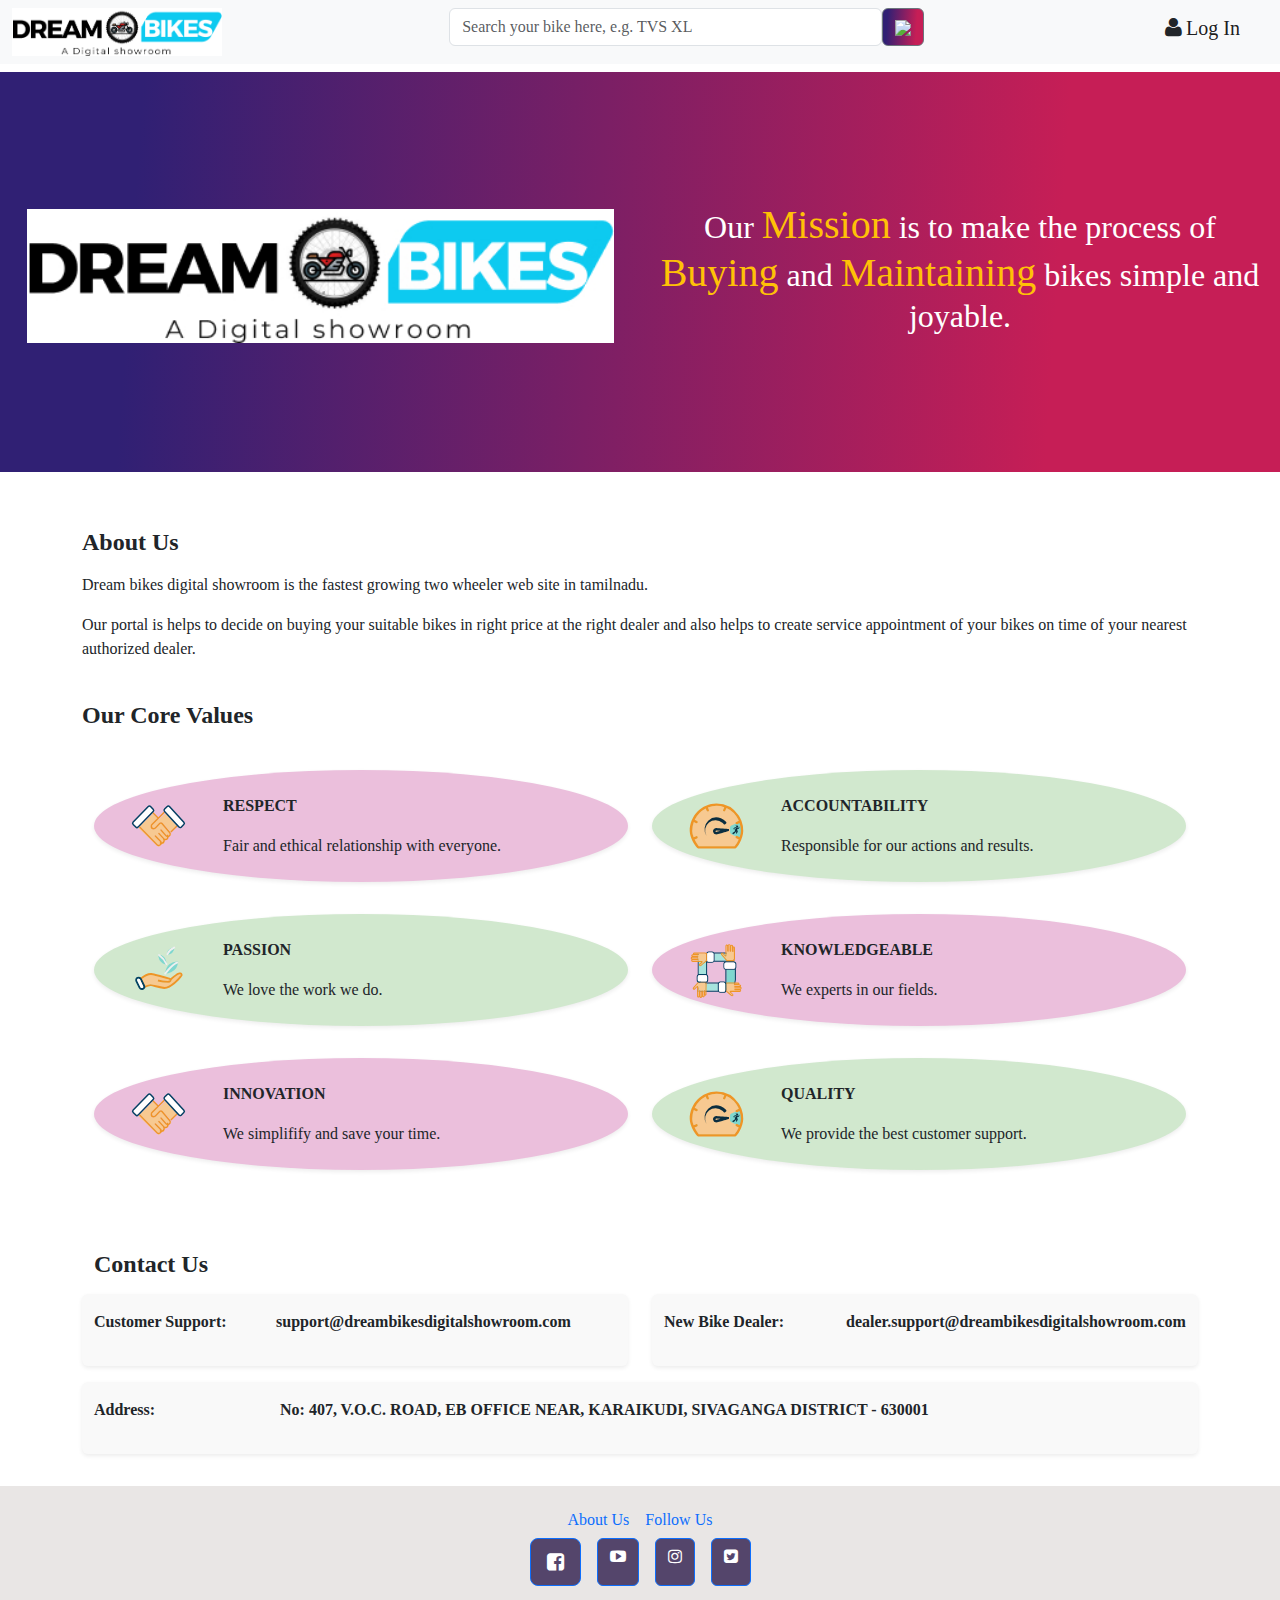
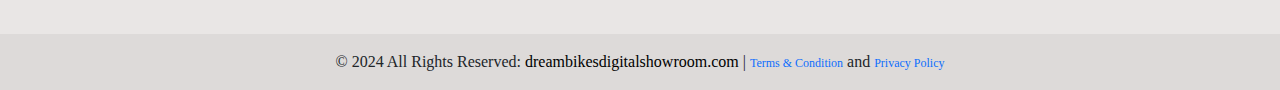
==== commit e7910b09: "Merge branch 'master' of https://github.com/mahesh0798/bike" ====
--- a/aboutus.html
+++ b/aboutus.html
@@ -425,13 +425,13 @@
                             <h6><a href="./aboutus.html" target="_blank">About Us</a></h6>
                             <h6 style="color: rgba(var(--bs-link-color-rgb))">Follow Us</h6>
                         </div>
-                       
+
 
                     </div>
                     <!--Grid column-->
                     <!--Grid column-->
                     <div class=" col-md-12 mb-4 mb-md-0">
-                        
+
 
                         <section class="mb-4 d-flex justify-content-center">
                             <!-- Facebook -->
@@ -453,14 +453,17 @@
                 </div>
                 <!--Grid row-->
             </div>
-           
-            <!-- Grid container -->
-            <!-- Copyright -->
+
             <div class="text-center p-3" style="background-color: rgba(0, 0, 0, 0.05);">
-                © 2024 All Rights Reserved:
-                <a class="text-black" href="https://dreambikesdigitalshowroom.com/">dreambikesdigitalshowroom.com</a>
-            </div>
-            <!-- Copyright -->
+                <span>
+                    © 2024 All Rights Reserved:
+                    <a class="text-black" href="https://dreambikesdigitalshowroom.com/">dreambikesdigitalshowroom.com</a>
+                </span>
+                <span>
+                    | <small class="tnc"><a class="o-elzeOy" target="_blank" href="assets/pdf/visitor-agreement.pdf">Terms & Condition</a></small> and <small class="tnc"><a class="o-elzeOy" target="_blank" href="assets/pdf/privacy-policy.pdf">Privacy Policy</a></small>
+                </span>
+
+            </div>
         </footer>
 
     </div>
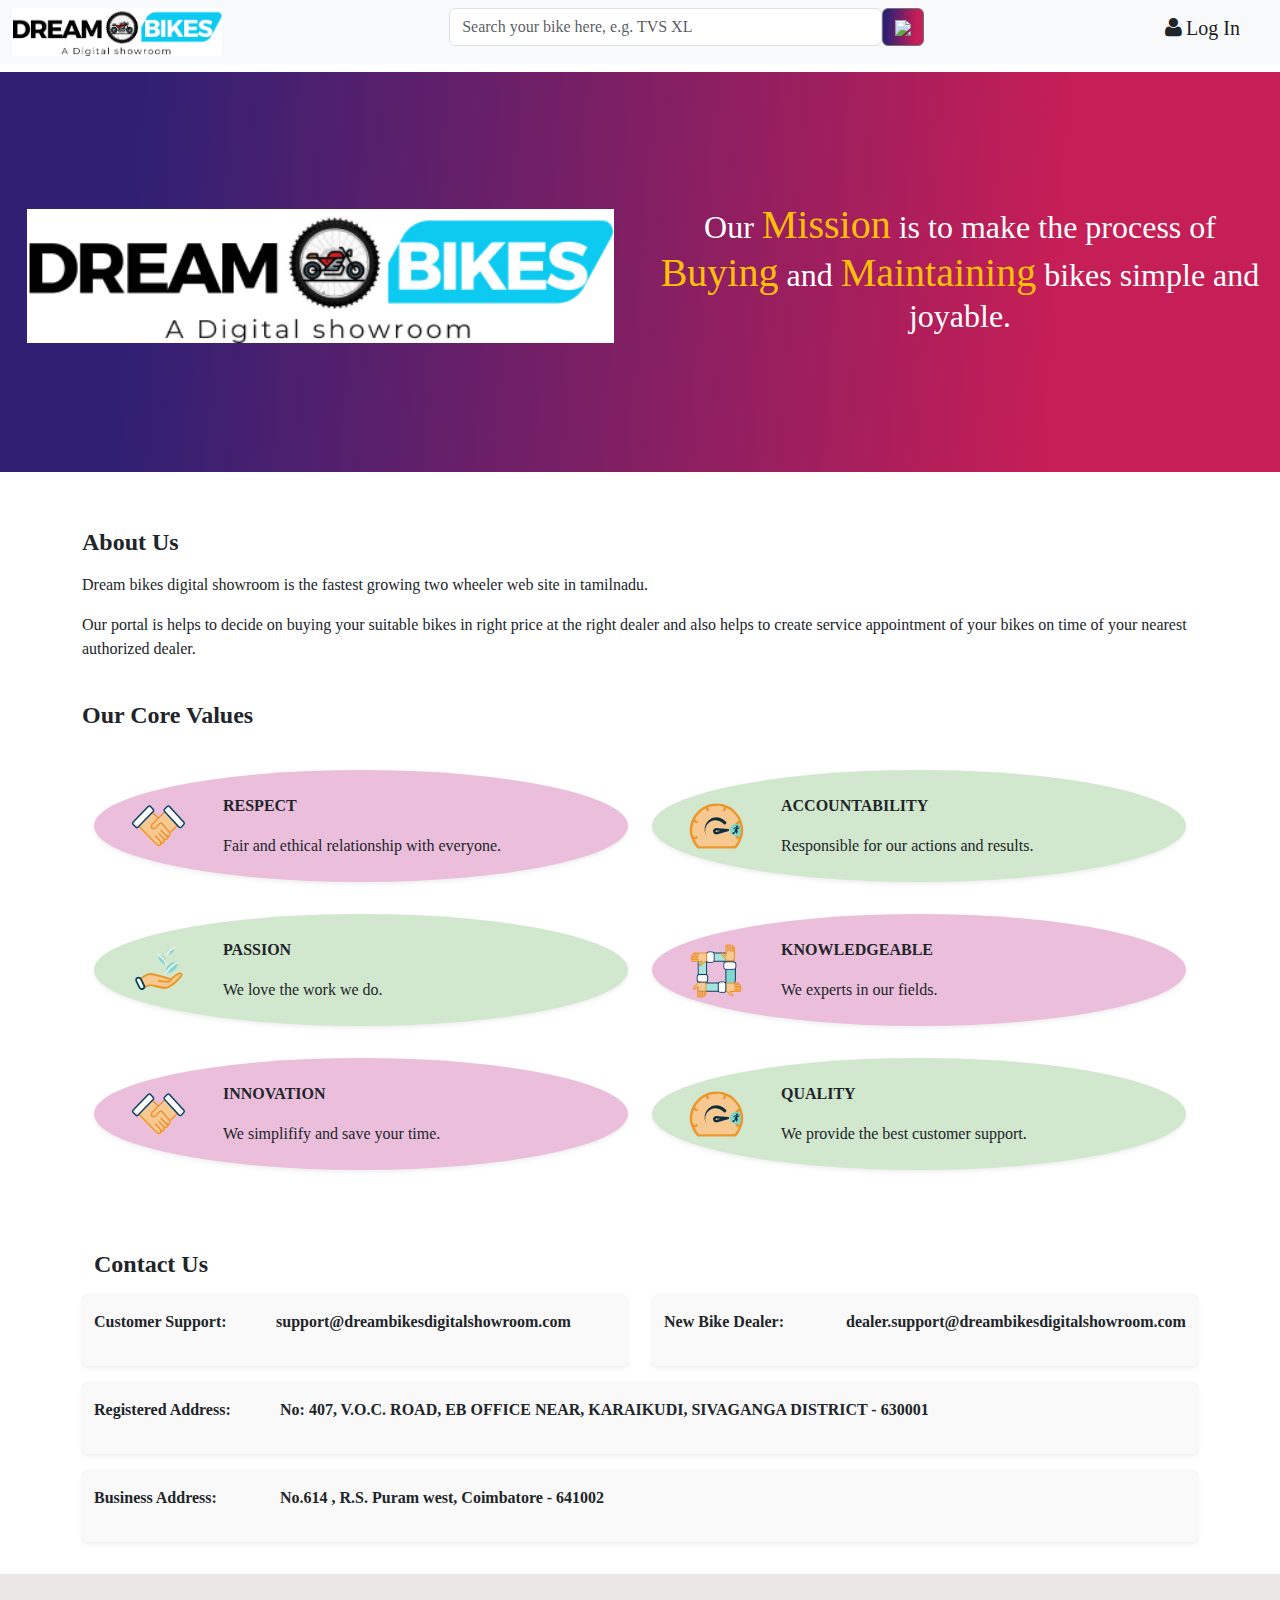
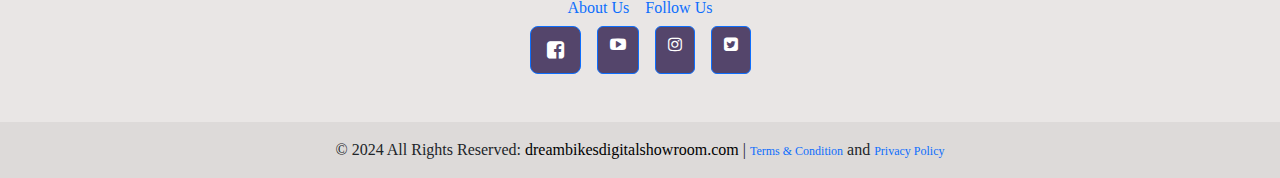
==== commit 6239a7f5: "comitted by sathesh" ====
--- a/aboutus.html
+++ b/aboutus.html
@@ -397,12 +397,30 @@
                         <div class="card-body px-0">
                             <div class="row mx-0">
                                 <div class="col-md-2 col-4 align-self-center">
-                                    <p class="fw-bold">Address: </p>
+                                    <p class="fw-bold">Registered  Address: </p>
                                 </div>
                                 <div class="col-md-10 col-8 align-self-center">
-                                    <p class="fw-bold" id="aboutAddress">No: 407, V.O.C. ROAD,
+                                    <p class="fw-bold" id="aboutAddress">
+                                        No: 407, V.O.C. ROAD,
                                         EB OFFICE NEAR,
-                                        KARAIKUDI, SIVAGANGA DISTRICT - 630001</p>
+                                        KARAIKUDI, SIVAGANGA DISTRICT - 630001
+                                    </p>
+                                </div>
+                            </div>
+                        </div>
+                    </div>
+                </div>
+                <div class="col-md-12 my-2">
+                    <div class="card shadow-sm border-0 contact-bg">
+                        <div class="card-body px-0">
+                            <div class="row mx-0">
+                                <div class="col-md-2 col-4 align-self-center">
+                                    <p class="fw-bold">Business  Address: </p>
+                                </div>
+                                <div class="col-md-10 col-8 align-self-center">
+                                    <p class="fw-bold" id="aboutAddress">
+                                        No.614 , R.S. Puram west, Coimbatore - 641002
+                                    </p>
                                 </div>
                             </div>
                         </div>
